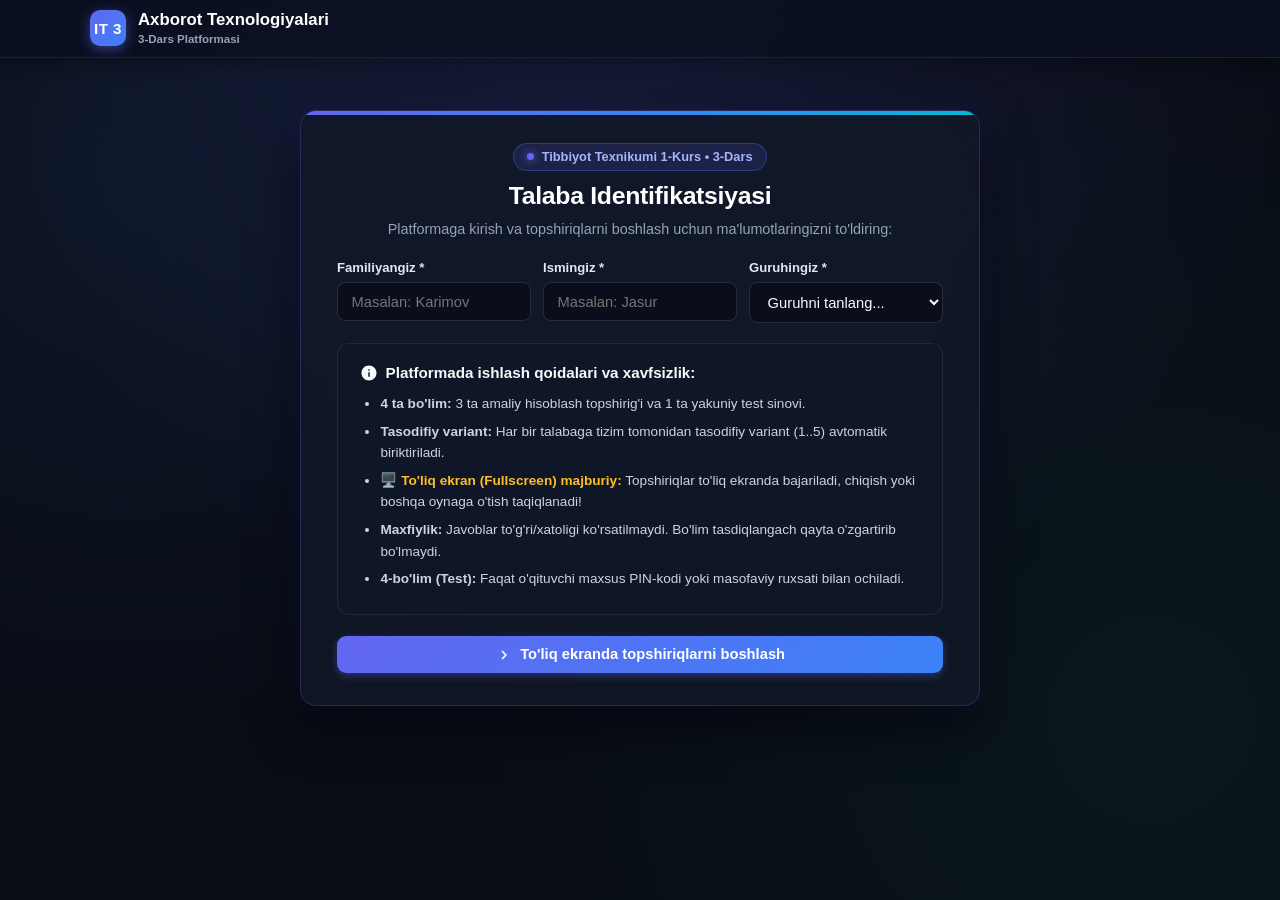
==== index.html @ ad195bf2 "feat: complete dark mode, random variant assignment, fullscreen enforcement and redesigned cyber UI" ====
<!DOCTYPE html>
<html lang="uz">
<head>
  <meta charset="UTF-8">
  <meta name="viewport" content="width=device-width, initial-scale=1.0">
  <title>3-Dars: Axborot Texnologiyalari — O'quv va Test Platformasi</title>
  <link rel="stylesheet" href="css/style.css?v=20260913_dark">
  <link rel="stylesheet" href="css/student.css?v=20260913_dark">
  <link rel="icon" type="image/svg+xml" href="data:image/svg+xml,<svg xmlns='http://www.w3.org/2000/svg' viewBox='0 0 24 24' fill='%234f46e5'><path d='M12 3L1 9l11 6 9-4.91V17h2V9L12 3zm0 12.55L4.47 11 12 6.89 19.53 11 12 15.55zM6 15.5v3.45c0 2.21 2.69 4 6 4s6-1.79 6-4v-3.45c-1.57 1.02-3.66 1.55-6 1.55s-4.43-.53-6-1.55z'/></svg>">
</head>
<body oncontextmenu="return false;" oncopy="return false;" oncut="return false;" onpaste="return false;">

  <!-- Yuqori Header -->
  <header class="app-header">
    <div class="header-container">
      <div class="logo-area">
        <div class="logo-icon">IT 3</div>
        <div class="logo-text">
          <h1>Axborot Texnologiyalari</h1>
          <p>3-Dars Platformasi</p>
        </div>
      </div>

      <!-- Sessiya faol bo'lganda ko'rinuvchi talaba ma'lumotlari -->
      <div id="headerMeta" class="header-meta" style="display: none;">
        <div class="user-badge user-badge-name" title="Talaba">
          <svg class="icon icon-sm" viewBox="0 0 24 24"><path d="M12 12c2.21 0 4-1.79 4-4s-1.79-4-4-4-4 1.79-4 4 1.79 4 4 4zm0 2c-2.67 0-8 1.34-8 4v2h16v-2c0-2.66-5.33-4-8-4z"/></svg>
          <span id="userNameDisplay">Talaba</span>
        </div>

        <div class="user-badge user-badge-group" title="Guruh">
          <span id="userGroupDisplay">26-01-guruh</span>
        </div>

        <div class="user-badge user-badge-variant" id="userVariantBadge" title="Variant">
          <span id="userVariantDisplay">1-variant</span>
        </div>

        <div id="currentSectionBadge" class="timer-badge">
          1-Bo'lim
        </div>
      </div>

      <div style="display: flex; align-items: center; gap: 0.5rem; margin-left: auto;">
        <button type="button" id="btnLogout" class="btn-logout" style="display: none;" title="Tizimdan chiqish — keyingi talaba kirishi uchun">
          <svg class="icon icon-sm" viewBox="0 0 24 24"><path d="M17 7l-1.41 1.41L18.17 11H8v2h10.17l-2.58 2.58L17 17l5-5zM4 5h8V3H4c-1.1 0-2 .9-2 2v14c0 1.1.9 2 2 2h8v-2H4V5z"/></svg>
          Chiqish
        </button>
      </div>
    </div>
  </header>

  <main class="main-wrapper" style="max-width: 1060px; margin: 1.25rem auto; padding: 0 1rem; width: 100%;">

    <!-- 1-KO'RINISh: TALABA MA'LUMOTLARINI KIRITISH (LOGIN) -->
    <div id="viewRegister" class="view-screen active">
      <div class="card index-card cyber-register-card">
        <div class="register-header">
          <div class="cyber-badge-wrap">
            <span class="cyber-badge"><span class="cyber-badge-dot"></span> Tibbiyot Texnikumi 1-Kurs &bull; 3-Dars</span>
          </div>
          <h2 class="register-title">Talaba Identifikatsiyasi</h2>
          <p class="register-desc">
            Platformaga kirish va topshiriqlarni boshlash uchun ma'lumotlaringizni to'ldiring:
          </p>
        </div>

        <form id="studentForm" novalidate>
          <div class="index-grid register-grid-3">
            <div class="form-group">
              <label class="form-label" for="lastName">Familiyangiz *</label>
              <input type="text" id="lastName" class="form-input" placeholder="Masalan: Karimov" autocomplete="off" required>
            </div>

            <div class="form-group">
              <label class="form-label" for="firstName">Ismingiz *</label>
              <input type="text" id="firstName" class="form-input" placeholder="Masalan: Jasur" autocomplete="off" required>
            </div>

            <div class="form-group">
              <label class="form-label" for="studentGroupSelect">Guruhingiz *</label>
              <select id="studentGroupSelect" class="form-input" required>
                <option value="">Guruhni tanlang...</option>
                <option value="26-01">26-01-guruh</option>
                <option value="26-02">26-02-guruh</option>
                <option value="26-03">26-03-guruh</option>
                <option value="26-04">26-04-guruh</option>
                <option value="26-05">26-05-guruh</option>
                <option value="26-06">26-06-guruh</option>
                <option value="26-07">26-07-guruh</option>
              </select>
            </div>
          </div>

          <div class="rules-box cyber-rules-box">
            <h4 class="rules-title">
              <svg class="icon" viewBox="0 0 24 24"><path d="M12 2C6.48 2 2 6.48 2 12s4.48 10 10 10 10-4.48 10-10S17.52 2 12 2zm1 15h-2v-6h2v6zm0-8h-2V7h2v2z"/></svg>
              Platformada ishlash qoidalari va xavfsizlik:
            </h4>
            <ul class="rules-list">
              <li><strong>4 ta bo'lim:</strong> 3 ta amaliy hisoblash topshirig'i va 1 ta yakuniy test sinovi.</li>
              <li><strong>Tasodifiy variant:</strong> Har bir talabaga tizim tomonidan tasodifiy variant (1..5) avtomatik biriktiriladi.</li>
              <li><strong class="highlight-warning">🖥️ To'liq ekran (Fullscreen) majburiy:</strong> Topshiriqlar to'liq ekranda bajariladi, chiqish yoki boshqa oynaga o'tish taqiqlanadi!</li>
              <li><strong>Maxfiylik:</strong> Javoblar to'g'ri/xatoligi ko'rsatilmaydi. Bo'lim tasdiqlangach qayta o'zgartirib bo'lmaydi.</li>
              <li><strong>4-bo'lim (Test):</strong> Faqat o'qituvchi maxsus PIN-kodi yoki masofaviy ruxsati bilan ochiladi.</li>
            </ul>
          </div>

          <button type="submit" class="btn btn-primary btn-start-platform">
            <svg class="icon" viewBox="0 0 24 24"><path d="M10 6L8.59 7.41 13.17 12l-4.58 4.59L10 18l6-6z"/></svg>
            To'liq ekranda topshiriqlarni boshlash
          </button>
        </form>
      </div>
    </div>

    <!-- 2-KO'RINISh: ASOSIY PLATFORMA (BO'LIMLAR) -->
    <div id="viewPlatform" style="display: none;">

      <!-- Bo'limlar navigatsiyasi (Zanjir) -->
      <nav class="steps-container">
        <div class="step-item active" data-step="1">
          <div class="step-num">1</div>
          <div class="step-info">
            <span class="step-title">O'lchov birliklari</span>
            <span class="step-sub" data-step-count="1">...</span>
          </div>
        </div>

        <div class="step-item locked" data-step="2">
          <div class="step-num">2</div>
          <div class="step-info">
            <span class="step-title">2-likdan 10-likka</span>
            <span class="step-sub" data-step-count="2">...</span>
          </div>
        </div>

        <div class="step-item locked" data-step="3">
          <div class="step-num">3</div>
          <div class="step-info">
            <span class="step-title">10-likdan 2-likka</span>
            <span class="step-sub" data-step-count="3">...</span>
          </div>
        </div>

        <div class="step-item locked" data-step="4">
          <div class="step-num">4</div>
          <div class="step-info">
            <span class="step-title">Yakuniy Test</span>
            <span class="step-sub" data-step-count="4">...</span>
          </div>
        </div>

        <div class="step-item locked" data-step="5">
          <div class="step-num">★</div>
          <div class="step-info">
            <span class="step-title">Umumiy Natija</span>
            <span class="step-sub">Baholash</span>
          </div>
        </div>
      </nav>

      <!-- AMALIY BO'LIMLAR KONTEYNERI (1, 2, 3) -->
      <div id="practicalSectionView">
        <div class="section-intro-card">
          <div class="section-head">
            <div class="section-title-wrap">
              <div id="practicalSecIcon" class="section-icon-box"></div>
              <div>
                <h3 id="practicalSecTitle" style="font-size: 1.2rem; font-weight: 850; color: var(--dark);">1-Bo'lim</h3>
                <p id="practicalSecSub" style="font-size: 0.85rem; color: var(--text-muted);"></p>
              </div>
            </div>
          </div>
          <div id="practicalSecRule" class="section-rule-box"></div>
        </div>

        <!-- 10 ta savol kartochkalari -->
        <div id="practicalQuestionsGrid" class="questions-grid">
          <!-- Savollar JS orqali joylanadi -->
        </div>

        <!-- Pastki tasdiqlash paneli -->
        <div class="submit-action-card">
          <div id="practicalStatusText" class="action-status-text">
            Javob berildi: <strong>0</strong> ta. Yozib bo'lgach "Tasdiqlash" tugmasini bosing.
          </div>
          <button type="button" id="btnSubmitPractical" class="btn btn-primary" style="padding: 0.75rem 1.6rem; font-size: 0.95rem;">
            <svg class="icon" viewBox="0 0 24 24"><path d="M14.4 6L14 4H5v17h2v-7h5.6l.4 2h7V6z"/></svg>
            Bo'limni tasdiqlash va yakunlash
          </button>
        </div>
      </div>

      <!-- 4-BO'LIM TEST KONTEYNERI -->
      <div id="testSectionView" style="display: none;">
        
        <!-- A) Test qulflangan holati -->
        <div id="testLockCard" class="locked-test-screen">
          <div class="lock-glow-orb">
            <div class="lock-big-icon">
              <svg viewBox="0 0 24 24"><path d="M18 8h-1V6c0-2.76-2.24-5-5-5S7 3.24 7 6v2H6c-1.1 0-2 .9-2 2v10c0 1.1.9 2 2 2h12c1.1 0 2-.9 2-2V10c0-1.1-.9-2-2-2zm-6 9c-1.1 0-2-.9-2-2s.9-2 2-2 2 .9 2 2-.9 2-2 2zm3.1-9H8.9V6c0-1.71 1.39-3.1 3.1-3.1 1.71 0 3.1 1.39 3.1 3.1v2z"/></svg>
            </div>
          </div>
          <div class="cyber-lock-badge">
            <span class="cyber-badge-dot"></span> 4-BO'LIM &bull; YAKUNIY TEST SINOVI
          </div>
          <h3 class="lock-title">Test Sinovi Qulflangan</h3>
          <p class="lock-desc">
            Ushbu bo'lim faqat o'qituvchi maxsus ruxsati bilan ochiladi. O'qituvchi bergan 4 xonali PIN-kodni kiriting yoki o'qituvchining masofadan ruxsat berishini kuting:
          </p>

          <div class="pin-input-group">
            <input type="password" id="testPinInput" class="pin-input-box" maxlength="6" placeholder="••••" autocomplete="off">
            <button type="button" id="btnVerifyPin" class="btn btn-primary btn-verify-pin">
              Ruxsat olish &rarr;
            </button>
          </div>
          <div id="pinErrorMessage" class="pin-error-msg"></div>

          <div class="lock-remote-status">
            <span class="remote-pulse-dot"></span>
            <span>O'qituvchi ruxsati kutilmoqda (avtomatik yangilanadi)...</span>
          </div>
        </div>

        <!-- B) Test faol holati -->
        <div id="testActiveCard" style="display: none;">
          <div class="card test-session-card">
            <div class="test-top-bar">
              <div class="test-counter-label">
                Savol: <span id="testQuestionCounter">1 / 20</span>
              </div>
              <div class="timer-badge test-timer-box">
                <svg class="icon" viewBox="0 0 24 24"><path d="M12 2C6.5 2 2 6.5 2 12s4.5 10 10 10 10-4.5 10-10S17.5 2 12 2zm0 18c-4.41 0-8-3.59-8-8s3.59-8 8-8 8 3.59 8 8-3.59 8-8 8zm.5-13H11v6l5.2 3.1.8-1.3-4.5-2.7V7z"/></svg>
                <span id="testTimerDisplay">25:00</span>
              </div>
            </div>

            <!-- Progress bar -->
            <div class="test-progress-bar">
              <div id="testProgressFill" class="test-progress-fill"></div>
            </div>

            <!-- Savollar palitrasi (1..20) -->
            <div id="testPalette" class="palette-container"></div>

            <!-- Savol matni -->
            <div id="testQuestionText" class="question-text">
              Savol yuklanmoqda...
            </div>

            <!-- 4 ta variant (A, B, C, D) -->
            <div id="testOptionsContainer" class="options-grid test-options-wrap"></div>

            <!-- Navigatsiya tugmalari -->
            <div class="test-nav-bar">
              <button type="button" id="btnTestPrev" class="btn btn-secondary">
                &larr; Oldingi
              </button>
              <button type="button" id="btnFinishTest" class="btn btn-danger">
                Testni yakunlash
              </button>
              <button type="button" id="btnTestNext" class="btn btn-primary">
                Keyingi &rarr;
              </button>
            </div>
          </div>
        </div>

      </div>

      <!-- 5-KO'RINISh: YAKUNIY UMUMIY NATIJA -->
      <div id="finalSummaryView" style="display: none;">
        <div class="card final-summary-card">
          <div class="summary-check-circle">
            <svg viewBox="0 0 24 24"><path d="M12 2C6.48 2 2 6.48 2 12s4.48 10 10 10 10-4.48 10-10S17.52 2 12 2zm-2 15l-5-5 1.41-1.41L10 14.17l7.59-7.59L19 8l-9 9z"/></svg>
          </div>

          <h2 class="summary-heading">
            Barcha Topshiriqlar Yakunlandi!
          </h2>
          <p class="summary-student-line">
            <span id="resStudentName">-</span> &bull; 
            <span id="resStudentGroup">-</span> &bull; 
            <span id="resStudentVariant">1-variant</span>
          </p>

          <!-- 4 ta bo'lim bo'yicha hisobot gridi -->
          <div class="summary-results-grid">
            <div class="summary-score-box">
              <h5>1-Bo'lim (O'lchov)</h5>
              <div id="scoreSec1" class="score-val">-</div>
            </div>
            <div class="summary-score-box">
              <h5>2-Bo'lim (2→10)</h5>
              <div id="scoreSec2" class="score-val">-</div>
            </div>
            <div class="summary-score-box">
              <h5>3-Bo'lim (10→2)</h5>
              <div id="scoreSec3" class="score-val">-</div>
            </div>
            <div class="summary-score-box">
              <h5>4-Bo'lim (Test)</h5>
              <div id="scoreSec4" class="score-val">-</div>
            </div>
          </div>

          <!-- Umumiy to'plangan ball va Baho -->
          <div class="summary-score-banner">
            <div class="summary-banner-label">Umumiy natija:</div>
            <div class="summary-banner-score">
              <span id="resTotalCorrect">-</span> 
              <span class="summary-banner-pct">(<span id="resPercent">0%</span>)</span>
            </div>
            <div>
              <span id="resGradeBadge" class="badge badge-success grade-badge-large">
                5 — A'lo
              </span>
            </div>
          </div>

          <p class="summary-footnote">
            * Natijalaringiz o'qituvchi admin paneliga va Google Sheets jadvaliga avtomatik ravishda saqlandi.
          </p>
        </div>
      </div>

    </div>
  </main>

  <!-- Bo'lim Yakunlanganida Chiquvchi Modal -->
  <div id="sectionCompleteModal" class="modal-overlay">
    <div class="modal-box section-modal-box">
      <div class="modal-complete-icon">
        <svg viewBox="0 0 24 24"><path d="M12 2C6.48 2 2 6.48 2 12s4.48 10 10 10 10-4.48 10-10S17.52 2 12 2zm-2 15l-5-5 1.41-1.41L10 14.17l7.59-7.59L19 8l-9 9z"/></svg>
      </div>
      <h3 id="modalSecTitle" class="modal-sec-title">Bo'lim yakunlandi!</h3>
      <div id="modalSecScore" class="modal-sec-score">-</div>
      <p class="modal-sec-desc">
        Ushbu bo'lim muvaffaqiyatli saqlandi va qulflanadi. Yonizdagi talabalarga ko'rinmasligi uchun to'g'ri javoblar ko'rsatilmaydi.
      </p>
      <button type="button" id="btnModalNextSec" class="btn btn-primary modal-next-btn">
        Keyingi bo'limga o'tish &rarr;
      </button>
    </div>
  </div>

  <!-- To'liq ekrandan chiqqanda to'suvchi Xavfsizlik Modali (Anti-Cheat Fullscreen Enforcer) -->
  <div id="fullscreenWarningModal" class="fullscreen-blocker-overlay" style="display: none;">
    <div class="fullscreen-blocker-box">
      <div class="blocker-icon-wrap">
        <svg viewBox="0 0 24 24"><path d="M12 2C6.48 2 2 6.48 2 12s4.48 10 10 10 10-4.48 10-10S17.52 2 12 2zm1 15h-2v-2h2v2zm0-4h-2V7h2v6z"/></svg>
      </div>
      <div class="blocker-badge">XAVFSIZLIK TALABI</div>
      <h2 class="blocker-title">To'liq Ekran Rejimi Majburiy!</h2>
      <p class="blocker-desc">
        Siz to'liq ekran rejimidan chiqdingiz yoki boshqa oynaga o'tdingiz.<br>
        Platforma qoidalariga ko'ra, topshiriqlar faqat <strong>To'liq ekran (Fullscreen)</strong> rejimida bajarilishi shart.
      </p>
      <p class="blocker-sub">
        Davom etish uchun quyidagi tugmani bosing va ekranni to'liq rejimga qaytaring:
      </p>
      <button type="button" id="btnResumeFullscreen" class="btn btn-primary btn-resume-fs">
        <svg class="icon" viewBox="0 0 24 24"><path d="M7 14H5v5h5v-2H7v-3zm-2-4h2V7h3V5H5v5zm12 7h-3v2h5v-5h-2v3zM14 5v2h3v3h2V5h-5z"/></svg>
        To'liq ekranga qaytish
      </button>
    </div>
  </div>

  <!-- Skriptlar -->
  <script src="js/config.js?v=20260913_dark"></script>
  <script src="js/exercises.js?v=20260913_dark"></script>
  <script src="js/questions.js?v=20260913_dark"></script>
  <script src="js/student.js?v=20260913_dark"></script>
</body>
</html>
---- css/style.css ----
/* ==========================================================================
   Axborot Texnologiyalari — 3-Dars Test Tizimi (Premium UI/UX)
   ========================================================================== */

:root {
  --primary: #6366f1;
  --primary-hover: #4f46e5;
  --primary-gradient: linear-gradient(135deg, #6366f1 0%, #3b82f6 100%);
  --primary-light: rgba(99, 102, 241, 0.15);
  --primary-border: rgba(99, 102, 241, 0.35);
  --success: #10b981;
  --success-gradient: linear-gradient(135deg, #10b981 0%, #059669 100%);
  --success-light: rgba(16, 185, 129, 0.15);
  --warning: #f59e0b;
  --warning-gradient: linear-gradient(135deg, #f59e0b 0%, #d97706 100%);
  --warning-light: rgba(245, 158, 11, 0.15);
  --danger: #ef4444;
  --danger-gradient: linear-gradient(135deg, #ef4444 0%, #dc2626 100%);
  --danger-light: rgba(239, 68, 68, 0.15);
  --dark: #f8fafc;
  --text-main: #e2e8f0;
  --text-muted: #94a3b8;
  --bg-main: #090d16;
  --card-bg: #111827;
  --border: rgba(255, 255, 255, 0.08);
  --border-hover: rgba(255, 255, 255, 0.18);
  --border-focus: #6366f1;
  --radius: 12px;
  --radius-lg: 16px;
  --shadow-sm: 0 2px 6px rgba(0, 0, 0, 0.35);
  --shadow: 0 6px 20px rgba(0, 0, 0, 0.45);
  --shadow-lg: 0 16px 40px rgba(0, 0, 0, 0.6);
}

* {
  box-sizing: border-box;
  margin: 0;
  padding: 0;
  font-family: -apple-system, BlinkMacSystemFont, "Segoe UI", Roboto, "Helvetica Neue", Arial, sans-serif;
  /* Anti-cheat: matn belgilashni butunlay o'chirish */
  -webkit-user-select: none !important;
  -moz-user-select: none !important;
  -ms-user-select: none !important;
  user-select: none !important;
  -webkit-touch-callout: none !important;
}

input, textarea {
  -webkit-user-select: auto !important;
  -moz-user-select: auto !important;
  -ms-user-select: auto !important;
  user-select: auto !important;
}

html, body {
  min-height: 100%;
  width: 100%;
  background-color: var(--bg-main);
  background-image: 
    radial-gradient(circle at 50% 0%, rgba(99, 102, 241, 0.15) 0%, transparent 60%),
    radial-gradient(circle at 10% 20%, rgba(59, 130, 246, 0.08) 0%, transparent 40%),
    radial-gradient(circle at 90% 80%, rgba(16, 185, 129, 0.06) 0%, transparent 50%);
  color: var(--text-main);
  line-height: 1.4;
}

body {
  display: flex;
  flex-direction: column;
  min-height: 100vh;
  overflow-x: hidden;
  overflow-y: auto;
}

/* SVG Icon Helper */
.icon {
  display: inline-block;
  width: 18px;
  height: 18px;
  fill: currentColor;
  vertical-align: middle;
  flex-shrink: 0;
}
.icon-sm { width: 15px; height: 15px; }
.icon-md { width: 22px; height: 22px; }
.icon-lg { width: 32px; height: 32px; }

/* Header: Sleek Dark Frosted Glass Navbar */
.app-header {
  background: rgba(11, 17, 32, 0.88);
  backdrop-filter: blur(14px);
  -webkit-backdrop-filter: blur(14px);
  border-bottom: 1px solid var(--border);
  padding: 0.5rem 1.25rem;
  height: 58px;
  flex-shrink: 0;
  display: flex;
  align-items: center;
  box-shadow: 0 4px 20px rgba(0, 0, 0, 0.4);
  z-index: 20;
}

.header-container {
  width: 100%;
  max-width: 1100px;
  margin: 0 auto;
  display: flex;
  align-items: center;
  justify-content: space-between;
  gap: 0.75rem;
}

.logo-area {
  display: flex;
  align-items: center;
  gap: 0.75rem;
}

.logo-icon {
  width: 36px;
  height: 36px;
  border-radius: 10px;
  background: var(--primary-gradient);
  color: #ffffff;
  display: flex;
  align-items: center;
  justify-content: center;
  font-weight: 900;
  font-size: 0.95rem;
  box-shadow: 0 3px 12px rgba(99, 102, 241, 0.5);
  letter-spacing: 0.5px;
}

.logo-text h1 {
  font-size: 1.05rem;
  font-weight: 800;
  color: #ffffff;
  line-height: 1.2;
}

.logo-text p {
  font-size: 0.72rem;
  color: var(--text-muted);
  font-weight: 600;
}

.header-meta {
  display: flex;
  align-items: center;
  gap: 0.75rem;
}

.user-badge {
  display: inline-flex;
  align-items: center;
  gap: 0.4rem;
  background: rgba(255, 255, 255, 0.05);
  border: 1px solid var(--border);
  border-radius: 20px;
  padding: 0.35rem 0.85rem;
  font-size: 0.82rem;
  font-weight: 700;
  color: #f1f5f9;
  box-shadow: 0 1px 2px rgba(0,0,0,0.2);
}

.user-badge-name {
  color: #f8fafc;
}

.user-badge-group {
  background: rgba(99, 102, 241, 0.15) !important;
  color: #a5b4fc !important;
  border-color: rgba(99, 102, 241, 0.35) !important;
}

.user-badge-variant {
  background: rgba(245, 158, 11, 0.15) !important;
  color: #fcd34d !important;
  border-color: rgba(245, 158, 11, 0.35) !important;
}

.timer-badge {
  display: inline-flex;
  align-items: center;
  gap: 0.5rem;
  background: rgba(15, 23, 42, 0.9);
  border: 1.5px solid rgba(255, 255, 255, 0.12);
  border-radius: 20px;
  padding: 0.35rem 0.85rem;
  font-family: ui-monospace, SFMono-Regular, Menlo, Monaco, Consolas, monospace;
  font-size: 0.95rem;
  font-weight: 800;
  color: #f8fafc;
  box-shadow: 0 2px 8px rgba(0, 0, 0, 0.4);
  position: relative;
}

.timer-badge::before {
  content: '';
  display: inline-block;
  width: 8px;
  height: 8px;
  border-radius: 50%;
  background: var(--success);
  box-shadow: 0 0 8px var(--success);
  animation: pulseDot 1.8s infinite;
}

@keyframes pulseDot {
  0%, 100% { opacity: 1; transform: scale(1); }
  50% { opacity: 0.35; transform: scale(0.85); }
}

.timer-badge.danger {
  border-color: var(--danger);
  color: var(--danger);
  animation: pulseDanger 1s infinite alternate;
}

.timer-badge.danger::before {
  background: var(--danger);
  box-shadow: 0 0 8px var(--danger);
}

@keyframes pulseDanger {
  from { background-color: #111827; }
  to { background-color: rgba(239, 68, 68, 0.2); }
}

/* Asosiy Wrapper */
.main-wrapper {
  flex: 1;
  display: flex;
  flex-direction: column;
  align-items: center;
  padding: 0.5rem 1rem;
  max-width: 1100px;
  width: 100%;
  margin: 0 auto;
  min-height: 0;
}

/* 3 ta holat (Screen views) */
.view-screen {
  display: none;
  width: 100%;
  flex: 1;
  animation: fadeIn 0.25s cubic-bezier(0.4, 0, 0.2, 1);
}

.view-screen.active {
  display: flex;
  flex-direction: column;
  align-items: center;
  width: 100%;
  margin: auto 0;
}

@keyframes fadeIn {
  from { opacity: 0; transform: translateY(6px); }
  to { opacity: 1; transform: translateY(0); }
}

/* View 1: Ro'yxatdan o'tish */
.card {
  background: var(--card-bg);
  border-radius: var(--radius-lg);
  border: 1px solid var(--border);
  box-shadow: var(--shadow-lg);
  padding: 1.1rem 1.4rem;
  width: 100%;
  position: relative;
  overflow: hidden;
}

.card::before {
  content: '';
  position: absolute;
  top: 0;
  left: 0;
  right: 0;
  height: 4px;
  background: linear-gradient(90deg, #6366f1, #3b82f6, #06b6d4);
}

.index-card {
  max-width: 620px;
  margin: auto;
  padding: 1rem 1.4rem;
}

.cyber-register-card {
  max-width: 680px;
  margin: 2rem auto;
  padding: 2rem 2.25rem;
  background: rgba(17, 24, 39, 0.85);
  backdrop-filter: blur(16px);
  -webkit-backdrop-filter: blur(16px);
  border: 1px solid rgba(99, 102, 241, 0.25);
  box-shadow: 0 20px 50px rgba(0,0,0,0.6), 0 0 30px rgba(79, 70, 229, 0.15);
  border-radius: 16px;
}

.register-header {
  text-align: center;
  margin-bottom: 1.25rem;
}

.cyber-badge-wrap {
  margin-bottom: 0.5rem;
}

.cyber-badge {
  display: inline-flex;
  align-items: center;
  gap: 0.45rem;
  background: rgba(99, 102, 241, 0.15);
  color: #a5b4fc;
  border: 1px solid rgba(99, 102, 241, 0.35);
  padding: 0.25rem 0.85rem;
  border-radius: 20px;
  font-size: 0.8rem;
  font-weight: 800;
}

.cyber-badge-dot {
  width: 7px;
  height: 7px;
  border-radius: 50%;
  background: #6366f1;
  box-shadow: 0 0 8px #6366f1;
  animation: pulseDot 1.4s infinite;
}

.register-title {
  font-size: 1.55rem;
  color: #ffffff;
  font-weight: 850;
  margin-bottom: 0.35rem;
  letter-spacing: -0.3px;
}

.register-desc {
  font-size: 0.9rem;
  color: var(--text-muted);
}

.index-grid {
  display: grid;
  grid-template-columns: repeat(3, 1fr);
  gap: 0.65rem;
  margin-bottom: 0.65rem;
}

.register-grid-3 {
  display: grid;
  grid-template-columns: repeat(auto-fit, minmax(170px, 1fr));
  gap: 0.75rem;
  margin-bottom: 1.25rem;
}

.form-group {
  display: flex;
  flex-direction: column;
  gap: 0.28rem;
  text-align: left;
}

.form-label {
  font-size: 0.82rem;
  font-weight: 800;
  color: #e2e8f0;
}

.form-input {
  width: 100%;
  padding: 0.65rem 0.85rem;
  border-radius: 8px;
  border: 1.5px solid rgba(255, 255, 255, 0.12);
  font-size: 0.92rem;
  background: #090e1a;
  color: #f8fafc;
  transition: all 0.2s ease;
}

.form-input:focus {
  outline: none;
  background: #0c1322;
  border-color: var(--primary);
  box-shadow: 0 0 0 3px rgba(99, 102, 241, 0.35);
}

.rules-box {
  background: rgba(15, 23, 42, 0.7);
  border: 1px solid var(--border);
  border-radius: 10px;
  padding: 0.65rem 0.95rem;
  margin-bottom: 0.7rem;
  font-size: 0.8rem;
  text-align: left;
}

.cyber-rules-box {
  background: rgba(15, 23, 42, 0.7);
  border: 1.5px solid rgba(255, 255, 255, 0.08);
  border-radius: 12px;
  padding: 1.15rem 1.35rem;
  margin-bottom: 1.35rem;
}

.rules-title {
  font-size: 0.95rem;
  font-weight: 850;
  color: #f8fafc;
  display: flex;
  align-items: center;
  gap: 0.5rem;
  margin-bottom: 0.6rem;
}

.rules-list {
  padding-left: 1.3rem;
  font-size: 0.85rem;
  color: #cbd5e1;
  line-height: 1.6;
}

.rules-list li {
  margin-bottom: 0.35rem;
}

.highlight-warning {
  color: #fbbf24;
  font-weight: 850;
}

.btn-start-platform {
  width: 100%;
  justify-content: center;
  padding: 0.85rem 1.5rem;
  font-size: 1rem;
  border-radius: 10px;
  box-shadow: 0 4px 20px rgba(99, 102, 241, 0.4);
}

/* Grade table */
.grade-table {
  width: 100%;
  border-collapse: collapse;
  font-size: 0.78rem;
  margin-top: 0.35rem;
  border-radius: 8px;
  overflow: hidden;
  border: 1px solid #cbd5e1;
}

.grade-table th, .grade-table td {
  padding: 0.24rem 0.55rem;
  text-align: left;
  border: 1px solid #cbd5e1;
}

.grade-table th {
  background: #f1f5f9;
  color: var(--dark);
  font-weight: 750;
  border-bottom: 2px solid #94a3b8;
}

.badge {
  display: inline-block;
  padding: 0.12rem 0.48rem;
  font-size: 0.72rem;
  font-weight: 800;
  border-radius: 6px;
  letter-spacing: 0.2px;
}

.badge-success { background: var(--success-gradient); color: #ffffff; box-shadow: 0 2px 4px rgba(16, 185, 129, 0.25); }
.badge-primary { background: var(--primary-gradient); color: #ffffff; box-shadow: 0 2px 4px rgba(79, 70, 229, 0.25); }
.badge-warning { background: var(--warning-gradient); color: #ffffff; box-shadow: 0 2px 4px rgba(245, 158, 11, 0.25); }
.badge-danger { background: var(--danger-gradient); color: #ffffff; box-shadow: 0 2px 4px rgba(239, 68, 68, 0.25); }

/* View 2: Test Jarayoni (Bir ekranga sig'ish) */
.quiz-screen {
  width: 100%;
  height: 100%;
  display: flex;
  flex-direction: column;
  justify-content: space-between;
  gap: 0.65rem;
}

/* Palette Card (Savollar xaritasi) */
.palette-card {
  background: #111827;
  border-radius: var(--radius);
  border: 1px solid var(--border);
  padding: 0.55rem 0.85rem;
  box-shadow: var(--shadow-sm);
  margin-bottom: 0.5rem;
}

.palette-meta {
  display: flex;
  justify-content: space-between;
  align-items: center;
  font-size: 0.8rem;
  font-weight: 750;
  color: var(--dark);
  margin-bottom: 0.4rem;
}

.palette-container {
  display: flex;
  flex-wrap: wrap;
  gap: 0.35rem;
  justify-content: center;
}

.palette-btn {
  width: 33px;
  height: 29px;
  border-radius: 7px;
  border: 1.5px solid rgba(255, 255, 255, 0.1);
  background: #0d1527;
  color: #cbd5e1;
  font-weight: 750;
  font-size: 0.82rem;
  cursor: pointer;
  display: flex;
  align-items: center;
  justify-content: center;
  transition: all 0.18s cubic-bezier(0.4, 0, 0.2, 1);
}

.palette-btn:hover {
  background: #1e293b;
  border-color: rgba(255, 255, 255, 0.25);
  color: #ffffff;
  transform: translateY(-1px);
}

.palette-btn.current {
  border-color: var(--primary);
  box-shadow: 0 0 0 3px rgba(99, 102, 241, 0.35);
  color: #a5b4fc;
  background: rgba(99, 102, 241, 0.15);
  font-weight: 850;
}

.palette-btn.answered {
  background: var(--success-gradient);
  color: #ffffff;
  border-color: transparent;
  box-shadow: 0 2px 6px rgba(16, 185, 129, 0.3);
}

/* Dinamik Chetki Rangli Ramka */
.dynamic-frame-wrapper {
  position: relative;
  flex: 1;
  display: flex;
  flex-direction: column;
  padding: 3px;
  border-radius: 18px;
  background: conic-gradient(
    from 0deg at 50% 50%,
    #0a0f1d 0deg,
    #1e3a8a calc(var(--answered-angle, 0deg) * 0.35),
    #2563eb calc(var(--answered-angle, 0deg) * 0.7),
    #38bdf8 calc(var(--answered-angle, 0deg) * 0.92),
    #ffffff var(--answered-angle, 0deg),
    #334155 var(--answered-angle, 0deg),
    #0f172a 360deg
  );
  box-shadow: 0 8px 30px rgba(0, 0, 0, 0.5),
              0 0 calc(var(--answered-ratio, 0) * 16px) rgba(99, 102, 241, calc(var(--answered-ratio, 0) * 0.4));
  transition: background 0.35s ease, box-shadow 0.35s ease;
  min-height: 0;
}

.dynamic-frame-wrapper .question-card {
  width: 100%;
  height: 100%;
  border-radius: 15px;
  border: none;
  background: #111827;
  box-shadow: none;
  display: flex;
  flex-direction: column;
  justify-content: space-between;
  padding: 1.25rem 1.75rem;
  overflow-y: auto;
}

.question-header-area {
  margin-bottom: 0.5rem;
}

.question-top {
  display: flex;
  justify-content: space-between;
  align-items: center;
  gap: 0.75rem;
  margin-bottom: 0.5rem;
}

.question-counter {
  font-size: 0.82rem;
  font-weight: 800;
  color: #a5b4fc;
  background: var(--primary-light);
  border: 1px solid var(--primary-border);
  padding: 0.22rem 0.75rem;
  border-radius: 20px;
  letter-spacing: 0.4px;
}

.frame-progress-indicator {
  display: inline-flex;
  align-items: center;
  gap: 0.45rem;
  background: rgba(15, 23, 42, 0.8);
  border: 1.5px solid rgba(255, 255, 255, 0.1);
  padding: 0.22rem 0.75rem;
  border-radius: 20px;
  font-size: 0.8rem;
  font-weight: 800;
  color: #e2e8f0;
}

.pulse-indicator-dot {
  width: 8px;
  height: 8px;
  border-radius: 50%;
  background: #6366f1;
  box-shadow: 0 0 8px #6366f1;
  animation: pulseDot 1.4s infinite;
}

.question-text {
  font-size: 1.25rem;
  font-weight: 800;
  color: #f8fafc;
  line-height: 1.45;
  margin-top: 0.4rem;
  margin-bottom: 1rem;
  letter-spacing: -0.2px;
}

/* Variantlar (Options) */
.options-list {
  display: flex;
  flex-direction: column;
  gap: 0.65rem;
  flex: 1;
  justify-content: center;
}

.option-item {
  display: flex;
  align-items: center;
  gap: 0.95rem;
  padding: 0.85rem 1.25rem;
  border-radius: 12px;
  border: 1.5px solid rgba(255, 255, 255, 0.1);
  background: #0c1322;
  cursor: pointer;
  transition: all 0.2s cubic-bezier(0.4, 0, 0.2, 1);
  position: relative;
  color: #f1f5f9;
}

.option-item:hover {
  border-color: rgba(99, 102, 241, 0.5);
  background-color: #141f36;
  transform: translateX(4px);
  box-shadow: 0 4px 14px rgba(0, 0, 0, 0.4);
}

.option-item.selected {
  border-color: var(--primary);
  background: linear-gradient(135deg, rgba(99, 102, 241, 0.25) 0%, rgba(37, 99, 235, 0.2) 100%);
  box-shadow: 0 4px 16px rgba(99, 102, 241, 0.25);
  transform: translateX(4px);
}

.option-letter {
  width: 34px;
  height: 34px;
  border-radius: 10px;
  background: #17233d;
  color: #cbd5e1;
  display: flex;
  align-items: center;
  justify-content: center;
  font-weight: 850;
  font-size: 0.9rem;
  flex-shrink: 0;
  transition: all 0.2s ease;
  border: 1.5px solid rgba(255, 255, 255, 0.1);
}

.option-item.selected .option-letter {
  background: var(--primary-gradient);
  color: #ffffff;
  border-color: transparent;
  box-shadow: 0 2px 8px rgba(99, 102, 241, 0.4);
}

.option-text {
  font-size: 1.02rem;
  color: #e2e8f0;
  font-weight: 600;
}

.option-item.selected .option-text {
  color: #ffffff;
  font-weight: 750;
}

.option-check {
  margin-left: auto;
  width: 26px;
  height: 26px;
  border-radius: 50%;
  border: 1.5px solid rgba(255, 255, 255, 0.15);
  display: flex;
  align-items: center;
  justify-content: center;
  color: transparent;
  transition: all 0.2s cubic-bezier(0.4, 0, 0.2, 1);
  flex-shrink: 0;
}

.option-item.selected .option-check {
  background: var(--primary-gradient);
  border-color: transparent;
  color: #ffffff;
  box-shadow: 0 2px 6px rgba(99, 102, 241, 0.4);
}

.quiz-footer {
  display: flex;
  justify-content: space-between;
  align-items: center;
  padding: 0.5rem 0.25rem 0.1rem;
  flex-shrink: 0;
  gap: 1rem;
}

.quiz-progress-bar {
  width: 100%;
  height: 6px;
  background: #1e293b;
  border-radius: 10px;
  overflow: hidden;
  margin-bottom: 0.4rem;
}

.quiz-progress-fill {
  height: 100%;
  background: linear-gradient(90deg, #6366f1, #06b6d4);
  box-shadow: 0 0 8px rgba(99, 102, 241, 0.5);
  width: 0%;
  transition: width 0.3s cubic-bezier(0.4, 0, 0.2, 1);
}

/* Buttons */
.btn {
  display: inline-flex;
  align-items: center;
  justify-content: center;
  gap: 0.45rem;
  padding: 0.6rem 1.35rem;
  font-size: 0.92rem;
  font-weight: 750;
  border-radius: 9px;
  border: none;
  cursor: pointer;
  transition: all 0.2s cubic-bezier(0.4, 0, 0.2, 1);
  text-decoration: none;
  line-height: 1;
}

.btn-primary {
  background: var(--primary-gradient);
  color: #ffffff;
  box-shadow: 0 3px 8px rgba(99, 102, 241, 0.35);
}
.btn-primary:hover {
  transform: translateY(-1px);
  box-shadow: 0 5px 16px rgba(99, 102, 241, 0.5);
}

.btn-secondary {
  background-color: #1e293b;
  color: #e2e8f0;
  border: 1.5px solid rgba(255, 255, 255, 0.12);
}
.btn-secondary:hover {
  background-color: #334155;
  border-color: rgba(255, 255, 255, 0.25);
  transform: translateY(-1px);
}

.btn-outline {
  background: transparent;
  color: #e2e8f0;
  border: 1.5px solid rgba(255, 255, 255, 0.16);
}
.btn-outline:hover {
  background: rgba(255, 255, 255, 0.08);
  border-color: rgba(255, 255, 255, 0.3);
  transform: translateY(-1px);
}

.btn-danger {
  background: var(--danger-gradient);
  color: #ffffff;
  box-shadow: 0 3px 8px rgba(239, 68, 68, 0.35);
}
.btn-danger:hover {
  transform: translateY(-1px);
  box-shadow: 0 5px 14px rgba(239, 68, 68, 0.5);
}

.btn:disabled {
  opacity: 0.4;
  cursor: not-allowed;
  transform: none !important;
  box-shadow: none !important;
}

/* View 3: Results Screen */
.results-card {
  background: #ffffff;
  border-radius: var(--radius-lg);
  border: 1px solid var(--border);
  box-shadow: var(--shadow-lg);
  padding: 1.25rem 1.75rem;
  height: 100%;
  display: flex;
  flex-direction: column;
  overflow-y: auto;
  text-align: center;
  position: relative;
}

.results-card::before {
  content: '';
  position: absolute;
  top: 0;
  left: 0;
  right: 0;
  height: 4px;
  background: linear-gradient(90deg, #10b981, #3b82f6, #4f46e5);
}

.score-circle {
  width: 120px;
  height: 120px;
  border-radius: 50%;
  margin: 0.75rem auto 0.6rem;
  display: flex;
  flex-direction: column;
  align-items: center;
  justify-content: center;
  border: 6px solid var(--primary);
  background: #ffffff;
  box-shadow: 0 6px 20px rgba(79, 70, 229, 0.18);
}

.score-percent {
  font-size: 2rem;
  font-weight: 850;
  color: var(--dark);
  line-height: 1;
}

.score-label {
  font-size: 0.72rem;
  color: var(--text-muted);
  font-weight: 750;
  letter-spacing: 0.5px;
  margin-top: 0.2rem;
}

.grade-display {
  display: inline-block;
  padding: 0.45rem 1.4rem;
  font-size: 1.15rem;
  font-weight: 850;
  border-radius: 30px;
  margin-bottom: 0.75rem;
  box-shadow: 0 4px 12px rgba(0,0,0,0.1);
}

.result-details-grid {
  display: grid;
  grid-template-columns: repeat(4, 1fr);
  gap: 0.6rem;
  margin: 0.65rem 0;
}

.detail-item {
  background: #f8fafc;
  padding: 0.65rem 0.85rem;
  border-radius: 8px;
  border: 1px solid var(--border);
  text-align: left;
}

.detail-label {
  font-size: 0.7rem;
  color: var(--text-muted);
  font-weight: 750;
  text-transform: uppercase;
  letter-spacing: 0.4px;
}

.detail-value {
  font-size: 1rem;
  font-weight: 800;
  color: var(--dark);
  margin-top: 0.15rem;
}

.sheet-status {
  padding: 0.6rem 1rem;
  border-radius: 8px;
  font-size: 0.85rem;
  margin: 0.5rem 0;
  display: flex;
  align-items: center;
  justify-content: center;
  gap: 0.5rem;
  font-weight: 650;
}

.review-item {
  background: #f8fafc;
  border: 1px solid var(--border);
  border-radius: 8px;
  padding: 0.75rem 1rem;
  margin-bottom: 0.5rem;
  text-align: left;
  font-size: 0.88rem;
}

.review-item.is-correct {
  border-left: 4px solid var(--success);
  background: #f0fdf4;
}

.review-item.is-incorrect {
  border-left: 4px solid var(--danger);
  background: #fef2f2;
}

.review-q {
  font-weight: 750;
  margin-bottom: 0.3rem;
  color: var(--dark);
}

.review-ans {
  color: var(--text-muted);
  font-size: 0.84rem;
}

.review-ans strong {
  color: var(--dark);
}

/* Modals */
.modal-overlay {
  position: fixed;
  top: 0;
  left: 0;
  right: 0;
  bottom: 0;
  background: rgba(4, 7, 14, 0.88);
  backdrop-filter: blur(8px);
  -webkit-backdrop-filter: blur(8px);
  display: none;
  align-items: center;
  justify-content: center;
  z-index: 1000;
  padding: 1rem;
}

.modal-overlay.active {
  display: flex !important;
  animation: fadeIn 0.2s ease;
}

.modal-box {
  background: #111827;
  border-radius: 16px;
  max-width: 440px;
  width: 100%;
  padding: 1.75rem;
  box-shadow: 0 25px 50px -12px rgba(0, 0, 0, 0.8);
  text-align: center;
  border: 1px solid rgba(255, 255, 255, 0.12);
  color: #f8fafc;
}

.modal-icon-wrapper {
  width: 52px;
  height: 52px;
  border-radius: 50%;
  margin: 0 auto 0.85rem;
  display: flex;
  align-items: center;
  justify-content: center;
}

.modal-icon-wrapper.warning { background: var(--warning-light); color: var(--warning); }
.modal-icon-wrapper.danger { background: var(--danger-light); color: var(--danger); }
.modal-icon-wrapper.primary { background: var(--primary-light); color: var(--primary); }

.modal-title {
  font-size: 1.25rem;
  font-weight: 850;
  color: #ffffff;
  margin-bottom: 0.5rem;
}

.modal-body {
  color: var(--text-muted);
  font-size: 0.9rem;
  margin-bottom: 1.35rem;
  line-height: 1.5;
}

.modal-actions {
  display: flex;
  gap: 0.75rem;
}

.modal-actions .btn {
  flex: 1;
}

/* Tarix (Natijalar tarixi) Modali */
.history-modal-box {
  max-width: 860px;
  width: 96%;
  max-height: 88vh;
  display: flex;
  flex-direction: column;
  padding: 1.25rem 1.5rem;
  text-align: left;
  overflow: hidden;
}

.history-modal-header {
  display: flex;
  justify-content: space-between;
  align-items: center;
  margin-bottom: 0.85rem;
  padding-bottom: 0.65rem;
  border-bottom: 1.5px solid var(--border);
}

.modal-close-btn {
  background: #f1f5f9;
  border: 1px solid var(--border);
  font-size: 1.4rem;
  color: #64748b;
  cursor: pointer;
  width: 32px;
  height: 32px;
  border-radius: 8px;
  display: flex;
  align-items: center;
  justify-content: center;
  line-height: 1;
  transition: all 0.2s ease;
}

.modal-close-btn:hover {
  background: #fee2e2;
  color: #ef4444;
  border-color: #fca5a5;
}

.history-stats-grid {
  display: grid;
  grid-template-columns: repeat(4, 1fr);
  gap: 0.6rem;
  margin-bottom: 0.85rem;
}

.history-stat-card {
  background: #f8fafc;
  border: 1px solid var(--border);
  border-radius: 10px;
  padding: 0.55rem 0.8rem;
  display: flex;
  flex-direction: column;
  gap: 0.15rem;
}

.stat-label {
  font-size: 0.72rem;
  color: var(--text-muted);
  font-weight: 700;
  text-transform: uppercase;
  letter-spacing: 0.3px;
}

.stat-value {
  font-size: 1.2rem;
  font-weight: 850;
  color: var(--dark);
}

.history-toolbar {
  display: flex;
  gap: 0.65rem;
  justify-content: space-between;
  align-items: center;
  margin-bottom: 0.75rem;
  flex-wrap: wrap;
}

.history-search-wrapper {
  flex: 1;
  min-width: 220px;
  display: flex;
  align-items: center;
  gap: 0.45rem;
  background: #f8fafc;
  border: 1.5px solid #cbd5e1;
  border-radius: 8px;
  padding: 0.4rem 0.75rem;
}

.history-search-wrapper input {
  border: none;
  background: transparent;
  outline: none;
  width: 100%;
  font-size: 0.85rem;
  color: var(--dark);
}

.history-table-container {
  flex: 1;
  overflow-y: auto;
  border: 1.5px solid var(--border);
  border-radius: 10px;
  background: #ffffff;
  min-height: 220px;
  max-height: 360px;
}

.history-table {
  width: 100%;
  border-collapse: collapse;
  font-size: 0.82rem;
  text-align: left;
}

.history-table th {
  position: sticky;
  top: 0;
  background: #f1f5f9;
  color: #1e293b;
  font-weight: 800;
  padding: 0.55rem 0.75rem;
  border-bottom: 2px solid #cbd5e1;
  z-index: 2;
  white-space: nowrap;
}

.history-table td {
  padding: 0.55rem 0.75rem;
  border-bottom: 1px solid #f1f5f9;
  vertical-align: middle;
  white-space: nowrap;
}

.history-table tr:hover {
  background: #f8fafc;
}

.history-empty-state {
  padding: 3rem 1rem;
  text-align: center;
}

@media (max-width: 768px) {
  .history-stats-grid {
    grid-template-columns: repeat(2, 1fr);
  }
}

/* Anti-cheat banner */
.anticheat-banner {
  display: none;
  position: fixed;
  bottom: 12px;
  right: 12px;
  background: rgba(15, 23, 42, 0.95);
  backdrop-filter: blur(8px);
  color: #ffffff;
  padding: 0.5rem 0.9rem;
  border-radius: 8px;
  font-size: 0.8rem;
  font-weight: 650;
  z-index: 90;
  align-items: center;
  gap: 0.5rem;
  box-shadow: 0 6px 15px rgba(0, 0, 0, 0.2);
  border: 1px solid rgba(255, 255, 255, 0.1);
}

/* Network status badge in header */
.network-badge {
  display: inline-flex;
  align-items: center;
  gap: 0.45rem;
  padding: 0.32rem 0.8rem;
  border-radius: 20px;
  font-size: 0.78rem;
  font-weight: 750;
  animation: fadeIn 0.2s ease;
}

.network-badge.offline {
  background: #fff1f2;
  color: #be123c;
  border: 1px solid #fecdd3;
}

.network-badge.offline .net-dot {
  width: 7px;
  height: 7px;
  border-radius: 50%;
  background: #e11d48;
  box-shadow: 0 0 6px #e11d48;
  animation: pulseDot 1.2s infinite;
}

.network-badge.online {
  background: #ecfdf5;
  color: #047857;
  border: 1px solid #a7f3d0;
}

.network-badge.online .net-dot {
  width: 7px;
  height: 7px;
  border-radius: 50%;
  background: #10b981;
  box-shadow: 0 0 6px #10b981;
}

/* Retry button in pending sheet status */
.btn-retry {
  display: inline-flex;
  align-items: center;
  gap: 0.4rem;
  background: #ffffff;
  color: #b45309;
  border: 1.5px solid #f59e0b;
  border-radius: 6px;
  padding: 0.35rem 0.85rem;
  font-size: 0.82rem;
  font-weight: 800;
  cursor: pointer;
  transition: all 0.2s ease;
  box-shadow: 0 1px 3px rgba(0,0,0,0.05);
}

.btn-retry:hover {
  background: #fffbeb;
  transform: translateY(-1px);
  box-shadow: 0 3px 8px rgba(245, 158, 11, 0.25);
}

.pulse-warning-dot {
  display: inline-block;
  width: 8px;
  height: 8px;
  border-radius: 50%;
  background: #f59e0b;
  box-shadow: 0 0 8px #f59e0b;
  animation: pulseDot 1.4s infinite;
}

.sync-spinner {
  width: 14px;
  height: 14px;
  border: 2px solid rgba(79, 70, 229, 0.25);
  border-top-color: #4f46e5;
  border-radius: 50%;
  animation: spin 0.8s linear infinite;
  display: inline-block;
  vertical-align: middle;
}

@keyframes spin {
  to { transform: rotate(360deg); }
}

@media (max-width: 768px) {
  .index-grid { grid-template-columns: 1fr; gap: 0.4rem; }
  .result-details-grid { grid-template-columns: 1fr 1fr; }
  .palette-btn { width: 28px; height: 26px; font-size: 0.75rem; }
  .question-text { font-size: 1.02rem; }
  .header-container { flex-wrap: wrap; gap: 0.35rem; }
}

/* =========================================================================
   To'liq Ekran Bloklovchi Modali (Fullscreen Blocker)
   ========================================================================= */
.fullscreen-blocker-overlay {
  position: fixed;
  inset: 0;
  background: rgba(5, 8, 16, 0.94);
  backdrop-filter: blur(16px);
  -webkit-backdrop-filter: blur(16px);
  display: flex;
  align-items: center;
  justify-content: center;
  z-index: 99999;
  padding: 1.5rem;
}

.fullscreen-blocker-box {
  background: #0f172a;
  border: 2px solid rgba(239, 68, 68, 0.4);
  box-shadow: 0 0 50px rgba(239, 68, 68, 0.25), 0 20px 60px rgba(0, 0, 0, 0.8);
  border-radius: 20px;
  max-width: 520px;
  width: 100%;
  padding: 2.25rem 2rem;
  text-align: center;
  animation: pulseBlocker 2s infinite alternate;
}

@keyframes pulseBlocker {
  from { border-color: rgba(239, 68, 68, 0.4); box-shadow: 0 0 40px rgba(239, 68, 68, 0.2); }
  to { border-color: rgba(239, 68, 68, 0.7); box-shadow: 0 0 60px rgba(239, 68, 68, 0.35); }
}

.blocker-icon-wrap {
  width: 72px;
  height: 72px;
  border-radius: 50%;
  background: rgba(239, 68, 68, 0.15);
  color: #ef4444;
  display: flex;
  align-items: center;
  justify-content: center;
  margin: 0 auto 1.25rem;
  border: 2px solid rgba(239, 68, 68, 0.3);
}

.blocker-icon-wrap svg {
  width: 40px;
  height: 40px;
  fill: currentColor;
}

.blocker-badge {
  display: inline-block;
  background: rgba(239, 68, 68, 0.2);
  color: #fca5a5;
  border: 1px solid rgba(239, 68, 68, 0.4);
  padding: 0.2rem 0.85rem;
  border-radius: 20px;
  font-size: 0.76rem;
  font-weight: 850;
  letter-spacing: 0.5px;
  margin-bottom: 0.75rem;
}

.blocker-title {
  font-size: 1.45rem;
  font-weight: 900;
  color: #ffffff;
  margin-bottom: 0.6rem;
}

.blocker-desc {
  font-size: 0.92rem;
  color: #cbd5e1;
  line-height: 1.6;
  margin-bottom: 0.75rem;
}

.blocker-desc strong {
  color: #fbbf24;
}

.blocker-sub {
  font-size: 0.85rem;
  color: #94a3b8;
  margin-bottom: 1.5rem;
}

.btn-resume-fs {
  width: 100%;
  justify-content: center;
  padding: 0.95rem 1.6rem;
  font-size: 1.05rem;
  font-weight: 850;
  border-radius: 12px;
  background: linear-gradient(135deg, #ef4444 0%, #dc2626 100%);
  color: #ffffff;
  box-shadow: 0 4px 20px rgba(239, 68, 68, 0.4);
}

.btn-resume-fs:hover {
  background: linear-gradient(135deg, #dc2626 0%, #b91c1c 100%);
  box-shadow: 0 6px 25px rgba(239, 68, 68, 0.55);
}
---- css/student.css ----
/* ==========================================================================
   Talabalar Platformasi — To'liq Tungi Rejim Stillari (css/student.css)
   ========================================================================== */

/* Step Navigatsiya (Bo'limlar zanjiri) */
.steps-container {
  display: flex;
  gap: 0.5rem;
  margin-bottom: 1.25rem;
  background: #0d1527;
  padding: 0.55rem;
  border-radius: 14px;
  border: 1px solid rgba(255, 255, 255, 0.08);
  box-shadow: 0 4px 20px rgba(0, 0, 0, 0.4);
  overflow-x: auto;
}

.step-item {
  flex: 1 1 0;
  min-width: 140px;
  display: flex;
  align-items: center;
  gap: 0.6rem;
  padding: 0.65rem 0.95rem;
  border-radius: 10px;
  background: #111c33;
  border: 1.5px solid rgba(255, 255, 255, 0.06);
  cursor: pointer;
  transition: all 0.2s cubic-bezier(0.4, 0, 0.2, 1);
  color: #94a3b8;
}

.step-item:hover:not(.locked) {
  border-color: rgba(99, 102, 241, 0.4);
  background: #15223d;
  color: #cbd5e1;
}

.step-item.active {
  background: linear-gradient(135deg, rgba(99, 102, 241, 0.25) 0%, rgba(37, 99, 235, 0.15) 100%);
  border-color: #6366f1;
  color: #ffffff;
  box-shadow: 0 0 15px rgba(99, 102, 241, 0.3);
}

.step-item.completed {
  background: rgba(16, 185, 129, 0.12);
  border-color: rgba(16, 185, 129, 0.5);
  color: #34d399;
}

.step-item.locked {
  cursor: not-allowed;
  opacity: 0.45;
  background: #090e1a;
  border-color: rgba(255, 255, 255, 0.04);
}

.step-num {
  width: 26px;
  height: 26px;
  border-radius: 50%;
  display: flex;
  align-items: center;
  justify-content: center;
  font-weight: 850;
  font-size: 0.8rem;
  background: #1e293b;
  color: #94a3b8;
  flex-shrink: 0;
  transition: all 0.2s ease;
}

.step-item.active .step-num {
  background: #6366f1;
  color: #ffffff;
  box-shadow: 0 0 10px rgba(99, 102, 241, 0.6);
}

.step-item.completed .step-num {
  background: #10b981;
  color: #ffffff;
  box-shadow: 0 0 10px rgba(16, 185, 129, 0.5);
}

.step-info {
  display: flex;
  flex-direction: column;
}

.step-title {
  font-size: 0.82rem;
  font-weight: 800;
  line-height: 1.2;
}

.step-sub {
  font-size: 0.7rem;
  opacity: 0.85;
  margin-top: 0.15rem;
}

/* Amaliy Bo'lim Kartochkasi */
.section-intro-card {
  background: #111827;
  border: 1px solid rgba(255, 255, 255, 0.08);
  border-radius: 14px;
  padding: 1.25rem 1.6rem;
  margin-bottom: 1.25rem;
  box-shadow: 0 4px 20px rgba(0, 0, 0, 0.4);
}

.section-head {
  display: flex;
  justify-content: space-between;
  align-items: center;
  flex-wrap: wrap;
  gap: 0.75rem;
  margin-bottom: 0.75rem;
}

.section-title-wrap {
  display: flex;
  align-items: center;
  gap: 0.75rem;
}

.section-icon-box {
  width: 40px;
  height: 40px;
  border-radius: 10px;
  background: linear-gradient(135deg, #6366f1 0%, #3b82f6 100%);
  color: #ffffff;
  display: flex;
  align-items: center;
  justify-content: center;
  flex-shrink: 0;
  box-shadow: 0 0 12px rgba(99, 102, 241, 0.4);
}

.section-rule-box {
  background: rgba(99, 102, 241, 0.12);
  border-left: 4px solid #6366f1;
  padding: 0.75rem 1rem;
  border-radius: 0 8px 8px 0;
  font-size: 0.88rem;
  color: #c7d2fe;
}

/* Savollar Gridi */
.questions-grid {
  display: grid;
  grid-template-columns: repeat(auto-fit, minmax(320px, 1fr));
  gap: 1rem;
  margin-bottom: 1.5rem;
}

.question-card-item {
  background: #111c33;
  border: 1.5px solid rgba(255, 255, 255, 0.08);
  border-radius: 12px;
  padding: 1rem 1.15rem;
  box-shadow: 0 4px 16px rgba(0, 0, 0, 0.3);
  display: flex;
  flex-direction: column;
  justify-content: space-between;
  gap: 0.85rem;
  transition: all 0.2s ease;
}

.question-card-item:hover {
  border-color: rgba(99, 102, 241, 0.45);
  box-shadow: 0 6px 22px rgba(0, 0, 0, 0.5);
  transform: translateY(-1px);
}

.question-card-item.is-answered {
  border-color: rgba(99, 102, 241, 0.4);
  background: rgba(30, 27, 75, 0.35);
}

.question-card-item.is-locked {
  background: #0b1120;
  border-color: rgba(255, 255, 255, 0.05);
  opacity: 0.8;
}

.q-top-row {
  display: flex;
  align-items: center;
  justify-content: space-between;
}

.q-badge-num {
  font-size: 0.78rem;
  font-weight: 850;
  color: #a5b4fc;
  background: rgba(99, 102, 241, 0.18);
  border: 1px solid rgba(99, 102, 241, 0.3);
  padding: 0.15rem 0.5rem;
  border-radius: 6px;
  font-family: monospace;
}

.q-prompt-text {
  font-size: 1.15rem;
  font-weight: 850;
  color: #f8fafc;
  letter-spacing: 0.3px;
  font-family: ui-monospace, Menlo, Monaco, Consolas, monospace;
}

.q-input-container {
  display: flex;
  align-items: center;
  gap: 0.5rem;
  position: relative;
}

.practical-answer-input {
  flex: 1 1 auto;
  width: 100%;
  padding: 0.7rem 0.95rem;
  border: 2px solid rgba(255, 255, 255, 0.12);
  border-radius: 8px;
  font-size: 1.05rem;
  font-weight: 800;
  color: #f8fafc;
  background: #090e1a;
  outline: none;
  font-family: ui-monospace, Menlo, Monaco, monospace;
  transition: all 0.2s cubic-bezier(0.4, 0, 0.2, 1);
}

.practical-answer-input:focus {
  border-color: #6366f1;
  background: #0c1322;
  box-shadow: 0 0 0 3px rgba(99, 102, 241, 0.35);
}

.practical-answer-input:disabled {
  background: #090e1a;
  color: #64748b;
  cursor: not-allowed;
  border-color: rgba(255, 255, 255, 0.06);
}

.unit-tag {
  background: #1e293b;
  color: #93c5fd;
  border: 1px solid rgba(255, 255, 255, 0.1);
  font-size: 0.8rem;
  font-weight: 800;
  padding: 0.45rem 0.65rem;
  border-radius: 6px;
  white-space: nowrap;
}

/* Submit Action Bar */
.submit-action-card {
  background: #111827;
  border: 1px solid rgba(255, 255, 255, 0.08);
  border-radius: 14px;
  padding: 1.25rem 1.6rem;
  display: flex;
  align-items: center;
  justify-content: space-between;
  flex-wrap: wrap;
  gap: 1rem;
  box-shadow: 0 8px 30px rgba(0, 0, 0, 0.5);
}

.action-status-text {
  font-size: 0.9rem;
  color: #cbd5e1;
  display: flex;
  align-items: center;
  gap: 0.5rem;
}

/* Test Qulflangan Holati (Cyber Security Lock Terminal) */
.locked-test-screen {
  background: #111827;
  border: 1.5px solid rgba(99, 102, 241, 0.35);
  border-radius: 20px;
  padding: 3.5rem 2rem;
  text-align: center;
  max-width: 580px;
  margin: 2rem auto;
  box-shadow: 0 20px 60px rgba(0, 0, 0, 0.7), 0 0 30px rgba(99, 102, 241, 0.15);
  position: relative;
  overflow: hidden;
}

.locked-test-screen::before {
  content: '';
  position: absolute;
  top: 0;
  left: 0;
  right: 0;
  height: 4px;
  background: linear-gradient(90deg, #6366f1, #3b82f6, #06b6d4);
}

.lock-glow-orb {
  position: relative;
  display: inline-block;
  margin-bottom: 1.25rem;
}

.lock-big-icon {
  width: 76px;
  height: 76px;
  border-radius: 50%;
  background: rgba(99, 102, 241, 0.18);
  color: #818cf8;
  display: flex;
  align-items: center;
  justify-content: center;
  margin: 0 auto;
  border: 2px solid rgba(99, 102, 241, 0.4);
  box-shadow: 0 0 25px rgba(99, 102, 241, 0.35);
}

.lock-big-icon svg {
  width: 38px;
  height: 38px;
  fill: currentColor;
}

.cyber-lock-badge {
  display: inline-flex;
  align-items: center;
  gap: 0.45rem;
  background: rgba(99, 102, 241, 0.15);
  color: #a5b4fc;
  border: 1px solid rgba(99, 102, 241, 0.35);
  padding: 0.25rem 0.85rem;
  border-radius: 20px;
  font-size: 0.8rem;
  font-weight: 800;
  margin-bottom: 0.75rem;
}

.lock-title {
  font-size: 1.55rem;
  font-weight: 900;
  color: #ffffff;
  margin-bottom: 0.5rem;
  letter-spacing: -0.2px;
}

.lock-desc {
  font-size: 0.92rem;
  color: #94a3b8;
  line-height: 1.6;
  max-width: 440px;
  margin: 0 auto;
}

.pin-input-group {
  display: flex;
  justify-content: center;
  gap: 0.75rem;
  margin: 1.75rem 0 1rem;
}

.pin-input-box {
  width: 180px;
  padding: 0.75rem 1rem;
  font-size: 1.5rem;
  font-weight: 900;
  letter-spacing: 8px;
  text-align: center;
  border: 2px solid rgba(99, 102, 241, 0.4);
  border-radius: 12px;
  outline: none;
  font-family: monospace;
  background: #090e1a;
  color: #ffffff;
  transition: all 0.2s ease;
}

.pin-input-box:focus {
  border-color: #6366f1;
  box-shadow: 0 0 0 4px rgba(99, 102, 241, 0.35), 0 0 15px rgba(99, 102, 241, 0.2);
}

.btn-verify-pin {
  padding: 0 1.5rem;
  font-size: 0.95rem;
  font-weight: 800;
  border-radius: 12px;
}

.pin-error-msg {
  color: #ef4444;
  font-size: 0.88rem;
  font-weight: 750;
  min-height: 1.25rem;
}

.lock-remote-status {
  display: inline-flex;
  align-items: center;
  gap: 0.5rem;
  font-size: 0.82rem;
  color: #94a3b8;
  margin-top: 1.25rem;
  padding: 0.35rem 0.85rem;
  background: rgba(255, 255, 255, 0.04);
  border-radius: 20px;
  border: 1px solid rgba(255, 255, 255, 0.06);
}

.remote-pulse-dot {
  width: 8px;
  height: 8px;
  border-radius: 50%;
  background: #10b981;
  box-shadow: 0 0 8px #10b981;
  animation: pulseDot 1.4s infinite;
}

/* Test Faol Holati Kartochkasi */
.test-session-card {
  padding: 1.4rem 1.8rem;
  margin-bottom: 1rem;
}

.test-top-bar {
  display: flex;
  justify-content: space-between;
  align-items: center;
  margin-bottom: 0.85rem;
}

.test-counter-label {
  font-size: 0.95rem;
  font-weight: 850;
  color: #f8fafc;
}

.test-timer-box {
  background: #0d1527;
  color: #60a5fa;
  border: 1.5px solid rgba(99, 102, 241, 0.4);
  font-size: 1.05rem;
  padding: 0.35rem 0.95rem;
}

.test-progress-bar {
  width: 100%;
  height: 6px;
  background: #1e293b;
  border-radius: 4px;
  overflow: hidden;
  margin-bottom: 1.25rem;
}

.test-progress-fill {
  width: 5%;
  height: 100%;
  background: var(--primary-gradient);
  box-shadow: 0 0 8px rgba(99, 102, 241, 0.5);
  transition: width 0.3s ease;
}

.test-options-wrap {
  display: grid;
  grid-template-columns: 1fr;
  gap: 0.65rem;
  margin-bottom: 1.5rem;
}

.test-nav-bar {
  display: flex;
  justify-content: space-between;
  align-items: center;
  border-top: 1px solid rgba(255, 255, 255, 0.08);
  padding-top: 1.15rem;
}

/* Yakuniy Jamlovchi Natija Kartochkasi */
.final-summary-card {
  max-width: 780px;
  margin: 1.5rem auto;
  padding: 2.5rem;
  text-align: center;
  background: #111827;
}

.summary-check-circle {
  width: 72px;
  height: 72px;
  border-radius: 50%;
  background: rgba(16, 185, 129, 0.15);
  color: #10b981;
  border: 2px solid rgba(16, 185, 129, 0.35);
  display: flex;
  align-items: center;
  justify-content: center;
  margin: 0 auto 1.25rem;
  box-shadow: 0 0 25px rgba(16, 185, 129, 0.3);
}

.summary-check-circle svg {
  width: 38px;
  height: 38px;
  fill: currentColor;
}

.summary-heading {
  font-size: 1.65rem;
  font-weight: 900;
  color: #ffffff;
  margin-bottom: 0.35rem;
}

.summary-student-line {
  font-size: 0.95rem;
  color: #94a3b8;
  margin-bottom: 1.5rem;
}

.summary-student-line span {
  font-weight: 800;
  color: #f8fafc;
}

.summary-results-grid {
  display: grid;
  grid-template-columns: repeat(auto-fit, minmax(160px, 1fr));
  gap: 1rem;
  margin: 1.5rem 0;
}

.summary-score-box {
  background: #0c1322;
  border: 1px solid rgba(255, 255, 255, 0.08);
  border-radius: 12px;
  padding: 1.1rem 1rem;
  text-align: center;
}

.summary-score-box h5 {
  font-size: 0.8rem;
  color: #94a3b8;
  margin-bottom: 0.4rem;
}

.summary-score-box .score-val {
  font-size: 1.4rem;
  font-weight: 900;
  color: #60a5fa;
}

.summary-score-banner {
  background: rgba(15, 23, 42, 0.8);
  border: 1.5px solid rgba(255, 255, 255, 0.1);
  border-radius: 14px;
  padding: 1.5rem;
  margin: 1.5rem 0;
}

.summary-banner-label {
  font-size: 0.95rem;
  color: #94a3b8;
  margin-bottom: 0.35rem;
}

.summary-banner-score {
  font-size: 2.3rem;
  font-weight: 900;
  color: #ffffff;
  margin-bottom: 0.5rem;
}

.summary-banner-pct {
  font-size: 1.35rem;
  color: #818cf8;
  font-weight: 800;
}

.grade-badge-large {
  font-size: 1.15rem;
  padding: 0.45rem 1.4rem;
  border-radius: 30px;
}

.summary-footnote {
  font-size: 0.85rem;
  color: #64748b;
}

/* Bo'lim Yakunlanganida Chiquvchi Modal */
.section-modal-box {
  max-width: 480px;
  text-align: center;
  padding: 2.25rem 1.8rem;
}

.modal-complete-icon {
  width: 64px;
  height: 64px;
  border-radius: 50%;
  background: rgba(16, 185, 129, 0.15);
  color: #10b981;
  border: 2px solid rgba(16, 185, 129, 0.35);
  display: flex;
  align-items: center;
  justify-content: center;
  margin: 0 auto 1.1rem;
  box-shadow: 0 0 20px rgba(16, 185, 129, 0.3);
}

.modal-complete-icon svg {
  width: 34px;
  height: 34px;
  fill: currentColor;
}

.modal-sec-title {
  font-size: 1.35rem;
  font-weight: 850;
  color: #ffffff;
  margin-bottom: 0.35rem;
}

.modal-sec-score {
  font-size: 1.9rem;
  font-weight: 900;
  color: #60a5fa;
  margin: 0.75rem 0;
}

.modal-sec-desc {
  font-size: 0.88rem;
  color: #94a3b8;
  margin-bottom: 1.5rem;
  line-height: 1.5;
}

.modal-next-btn {
  width: 100%;
  justify-content: center;
  padding: 0.85rem 1.25rem;
  font-size: 1rem;
}

/* Bo'lim holati yorlig'i ("✓ Bajarildi") */
.status-tag {
  display: inline-flex;
  align-items: center;
  gap: 0.25rem;
  padding: 0.15rem 0.55rem;
  border-radius: 20px;
  font-size: 0.72rem;
  font-weight: 800;
  white-space: nowrap;
}

.status-tag.finished {
  background: rgba(16, 185, 129, 0.2);
  color: #6ee7b7;
  border: 1px solid rgba(16, 185, 129, 0.4);
}

.status-tag.active {
  background: rgba(99, 102, 241, 0.2);
  color: #a5b4fc;
  border: 1px solid rgba(99, 102, 241, 0.4);
}

/* Test variantlari <button> element bo'lgani uchun brauzer standartlarini bekor qilamiz */
button.option-item {
  width: 100%;
  text-align: left;
  font-family: inherit;
  font-size: 0.95rem;
  color: #f1f5f9;
}

button.option-item:disabled {
  cursor: not-allowed;
  opacity: 0.7;
  transform: none;
}

button.option-item:disabled:hover {
  border-color: rgba(255, 255, 255, 0.1);
  background: #0c1322;
  transform: none;
  box-shadow: none;
}

/* Talaba header'idagi "Chiqish" tugmasi */
.btn-logout {
  padding: 0.38rem 0.85rem;
  font-size: 0.82rem;
  border-radius: 8px;
  text-decoration: none;
  background: rgba(239, 68, 68, 0.15);
  color: #fca5a5;
  border: 1.5px solid rgba(239, 68, 68, 0.35);
  font-weight: 800;
  cursor: pointer;
  display: inline-flex;
  align-items: center;
  gap: 0.35rem;
  transition: all 0.2s ease;
}

.btn-logout:hover {
  background: rgba(239, 68, 68, 0.25);
  border-color: rgba(239, 68, 68, 0.5);
  color: #ffffff;
}
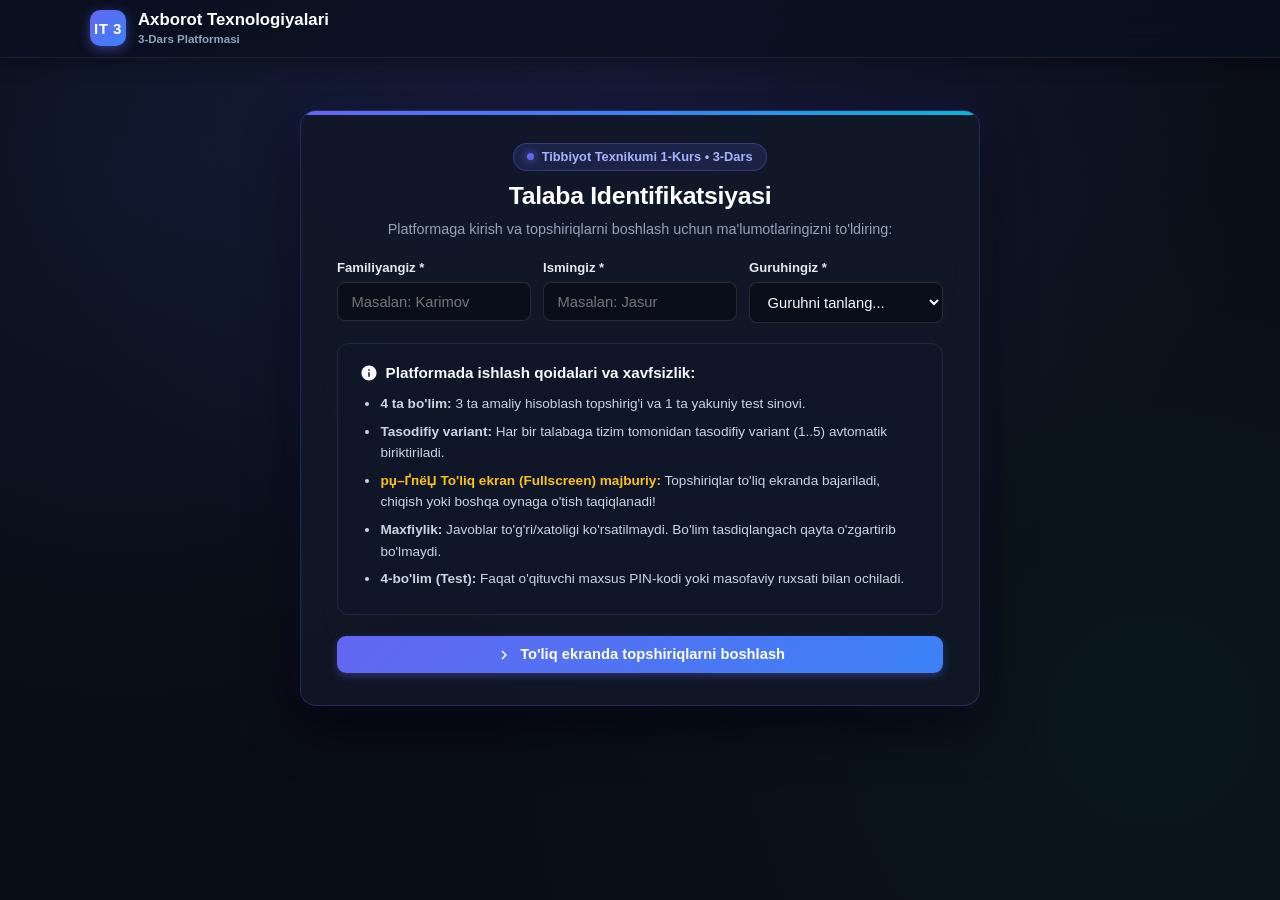
==== commit f665fab1: "fix: har bir kirish uchun alohida qator (natija ustiga yozilmaydi) Muammo: talabani aniqlash kaliti " ====
--- a/index.html
+++ b/index.html
@@ -3,7 +3,7 @@
 <head>
   <meta charset="UTF-8">
   <meta name="viewport" content="width=device-width, initial-scale=1.0">
-  <title>3-Dars: Axborot Texnologiyalari — O'quv va Test Platformasi</title>
+  <title>3-Dars: Axborot Texnologiyalari вЂ” O'quv va Test Platformasi</title>
   <link rel="stylesheet" href="css/style.css?v=20260913_dark">
   <link rel="stylesheet" href="css/student.css?v=20260913_dark">
   <link rel="icon" type="image/svg+xml" href="data:image/svg+xml,<svg xmlns='http://www.w3.org/2000/svg' viewBox='0 0 24 24' fill='%234f46e5'><path d='M12 3L1 9l11 6 9-4.91V17h2V9L12 3zm0 12.55L4.47 11 12 6.89 19.53 11 12 15.55zM6 15.5v3.45c0 2.21 2.69 4 6 4s6-1.79 6-4v-3.45c-1.57 1.02-3.66 1.55-6 1.55s-4.43-.53-6-1.55z'/></svg>">
@@ -42,7 +42,7 @@
       </div>
 
       <div style="display: flex; align-items: center; gap: 0.5rem; margin-left: auto;">
-        <button type="button" id="btnLogout" class="btn-logout" style="display: none;" title="Tizimdan chiqish — keyingi talaba kirishi uchun">
+        <button type="button" id="btnLogout" class="btn-logout" style="display: none;" title="Tizimdan chiqish вЂ” keyingi talaba kirishi uchun">
           <svg class="icon icon-sm" viewBox="0 0 24 24"><path d="M17 7l-1.41 1.41L18.17 11H8v2h10.17l-2.58 2.58L17 17l5-5zM4 5h8V3H4c-1.1 0-2 .9-2 2v14c0 1.1.9 2 2 2h8v-2H4V5z"/></svg>
           Chiqish
         </button>
@@ -100,7 +100,7 @@
             <ul class="rules-list">
               <li><strong>4 ta bo'lim:</strong> 3 ta amaliy hisoblash topshirig'i va 1 ta yakuniy test sinovi.</li>
               <li><strong>Tasodifiy variant:</strong> Har bir talabaga tizim tomonidan tasodifiy variant (1..5) avtomatik biriktiriladi.</li>
-              <li><strong class="highlight-warning">🖥️ To'liq ekran (Fullscreen) majburiy:</strong> Topshiriqlar to'liq ekranda bajariladi, chiqish yoki boshqa oynaga o'tish taqiqlanadi!</li>
+              <li><strong class="highlight-warning">рџ–ҐпёЏ To'liq ekran (Fullscreen) majburiy:</strong> Topshiriqlar to'liq ekranda bajariladi, chiqish yoki boshqa oynaga o'tish taqiqlanadi!</li>
               <li><strong>Maxfiylik:</strong> Javoblar to'g'ri/xatoligi ko'rsatilmaydi. Bo'lim tasdiqlangach qayta o'zgartirib bo'lmaydi.</li>
               <li><strong>4-bo'lim (Test):</strong> Faqat o'qituvchi maxsus PIN-kodi yoki masofaviy ruxsati bilan ochiladi.</li>
             </ul>
@@ -152,7 +152,7 @@
         </div>
 
         <div class="step-item locked" data-step="5">
-          <div class="step-num">★</div>
+          <div class="step-num">в…</div>
           <div class="step-info">
             <span class="step-title">Umumiy Natija</span>
             <span class="step-sub">Baholash</span>
@@ -211,7 +211,7 @@
           </p>
 
           <div class="pin-input-group">
-            <input type="password" id="testPinInput" class="pin-input-box" maxlength="6" placeholder="••••" autocomplete="off">
+            <input type="password" id="testPinInput" class="pin-input-box" maxlength="6" placeholder="вЂўвЂўвЂўвЂў" autocomplete="off">
             <button type="button" id="btnVerifyPin" class="btn btn-primary btn-verify-pin">
               Ruxsat olish &rarr;
             </button>
@@ -293,11 +293,11 @@
               <div id="scoreSec1" class="score-val">-</div>
             </div>
             <div class="summary-score-box">
-              <h5>2-Bo'lim (2→10)</h5>
+              <h5>2-Bo'lim (2в†’10)</h5>
               <div id="scoreSec2" class="score-val">-</div>
             </div>
             <div class="summary-score-box">
-              <h5>3-Bo'lim (10→2)</h5>
+              <h5>3-Bo'lim (10в†’2)</h5>
               <div id="scoreSec3" class="score-val">-</div>
             </div>
             <div class="summary-score-box">
@@ -315,7 +315,7 @@
             </div>
             <div>
               <span id="resGradeBadge" class="badge badge-success grade-badge-large">
-                5 — A'lo
+                5 вЂ” A'lo
               </span>
             </div>
           </div>
@@ -368,10 +368,30 @@
     </div>
   </div>
 
+  <!-- Chiroyli Cyber Bildirishnoma va Tasdiqlash Modali (In-DOM, Fullscreendan chiqarmaydi) -->
+  <div id="cyberDialogModal" class="cyber-dialog-overlay" style="display: none;">
+    <div class="cyber-dialog-box">
+      <div class="cyber-dialog-icon-wrap" id="cyberDialogIconWrap">
+        <svg id="cyberDialogIcon" viewBox="0 0 24 24"><path d="M12 2C6.48 2 2 6.48 2 12s4.48 10 10 10 10-4.48 10-10S17.52 2 12 2zm1 15h-2v-2h2v2zm0-4h-2V7h2v6z"/></svg>
+      </div>
+      <div class="cyber-dialog-badge" id="cyberDialogBadge">BILDIRISHNOMA</div>
+      <h3 class="cyber-dialog-title" id="cyberDialogTitle">Diqqat!</h3>
+      <div class="cyber-dialog-message" id="cyberDialogMessage">Avval 1-bo'limni yakunlashingiz kerak!</div>
+      <div class="cyber-dialog-actions" id="cyberDialogActions">
+        <button type="button" id="btnCyberDialogCancel" class="btn btn-outline cyber-dialog-btn-cancel" style="display: none;">
+          Bekor qilish
+        </button>
+        <button type="button" id="btnCyberDialogOk" class="btn btn-primary cyber-dialog-btn-ok">
+          Tushundim
+        </button>
+      </div>
+    </div>
+  </div>
+
   <!-- Skriptlar -->
-  <script src="js/config.js?v=20260913_dark"></script>
-  <script src="js/exercises.js?v=20260913_dark"></script>
-  <script src="js/questions.js?v=20260913_dark"></script>
-  <script src="js/student.js?v=20260913_dark"></script>
+  <script src="js/config.js?v=20260914_2"></script>
+  <script src="js/exercises.js?v=20260914_2"></script>
+  <script src="js/questions.js?v=20260914_2"></script>
+  <script src="js/student.js?v=20260914_2"></script>
 </body>
 </html>
--- a/css/student.css
+++ b/css/student.css
@@ -716,3 +716,148 @@
   border-color: rgba(239, 68, 68, 0.5);
   color: #ffffff;
 }
+
+/* ==========================================================================
+   Cyber Bildirishnoma va Tasdiqlash Modali (Custom In-DOM Alert/Confirm)
+   ========================================================================== */
+.cyber-dialog-overlay {
+  position: fixed;
+  inset: 0;
+  z-index: 100000;
+  background: rgba(4, 7, 15, 0.85);
+  backdrop-filter: blur(8px);
+  display: flex;
+  align-items: center;
+  justify-content: center;
+  padding: 1.25rem;
+  animation: cyberFadeIn 0.2s cubic-bezier(0.4, 0, 0.2, 1);
+}
+
+@keyframes cyberFadeIn {
+  from { opacity: 0; }
+  to { opacity: 1; }
+}
+
+.cyber-dialog-box {
+  background: #111827;
+  border: 1.5px solid rgba(99, 102, 241, 0.4);
+  border-radius: 20px;
+  max-width: 440px;
+  width: 100%;
+  padding: 2rem 1.75rem 1.75rem;
+  text-align: center;
+  box-shadow: 0 25px 50px -12px rgba(0, 0, 0, 0.7), 0 0 35px rgba(99, 102, 241, 0.2);
+  animation: cyberScaleIn 0.22s cubic-bezier(0.34, 1.56, 0.64, 1);
+  position: relative;
+}
+
+@keyframes cyberScaleIn {
+  from { transform: scale(0.9) translateY(10px); opacity: 0; }
+  to { transform: scale(1) translateY(0); opacity: 1; }
+}
+
+.cyber-dialog-icon-wrap {
+  width: 64px;
+  height: 64px;
+  border-radius: 50%;
+  margin: 0 auto 1rem;
+  display: flex;
+  align-items: center;
+  justify-content: center;
+  box-shadow: 0 0 25px rgba(245, 158, 11, 0.35);
+  background: rgba(245, 158, 11, 0.15);
+  color: #fbbf24;
+  border: 1.5px solid rgba(245, 158, 11, 0.4);
+}
+
+.cyber-dialog-icon-wrap svg {
+  width: 32px;
+  height: 32px;
+  fill: currentColor;
+}
+
+.cyber-dialog-icon-wrap.is-info {
+  background: rgba(59, 130, 246, 0.15);
+  color: #60a5fa;
+  border-color: rgba(59, 130, 246, 0.4);
+  box-shadow: 0 0 25px rgba(59, 130, 246, 0.35);
+}
+
+.cyber-dialog-icon-wrap.is-success {
+  background: rgba(16, 185, 129, 0.15);
+  color: #34d399;
+  border-color: rgba(16, 185, 129, 0.4);
+  box-shadow: 0 0 25px rgba(16, 185, 129, 0.35);
+}
+
+.cyber-dialog-icon-wrap.is-danger {
+  background: rgba(239, 68, 68, 0.15);
+  color: #f87171;
+  border-color: rgba(239, 68, 68, 0.4);
+  box-shadow: 0 0 25px rgba(239, 68, 68, 0.35);
+}
+
+.cyber-dialog-badge {
+  display: inline-block;
+  font-size: 0.72rem;
+  font-weight: 850;
+  letter-spacing: 1.2px;
+  color: #818cf8;
+  background: rgba(99, 102, 241, 0.15);
+  border: 1px solid rgba(99, 102, 241, 0.3);
+  padding: 0.2rem 0.65rem;
+  border-radius: 999px;
+  margin-bottom: 0.65rem;
+  text-transform: uppercase;
+}
+
+.cyber-dialog-title {
+  font-size: 1.25rem;
+  font-weight: 850;
+  color: #ffffff;
+  margin-bottom: 0.6rem;
+  line-height: 1.3;
+}
+
+.cyber-dialog-message {
+  font-size: 0.92rem;
+  color: #cbd5e1;
+  line-height: 1.55;
+  margin-bottom: 1.5rem;
+  white-space: pre-line;
+  word-break: break-word;
+}
+
+.cyber-dialog-actions {
+  display: flex;
+  gap: 0.75rem;
+  justify-content: center;
+}
+
+.cyber-dialog-btn-ok {
+  flex: 1;
+  max-width: 220px;
+  padding: 0.75rem 1.25rem;
+  font-size: 0.92rem;
+  font-weight: 800;
+  justify-content: center;
+}
+
+.cyber-dialog-btn-cancel {
+  flex: 1;
+  max-width: 180px;
+  padding: 0.75rem 1.25rem;
+  font-size: 0.92rem;
+  font-weight: 800;
+  justify-content: center;
+  background: #1e293b;
+  color: #cbd5e1;
+  border: 1.5px solid #334155;
+}
+
+.cyber-dialog-btn-cancel:hover {
+  background: #273549;
+  border-color: #475569;
+  color: #ffffff;
+}
+
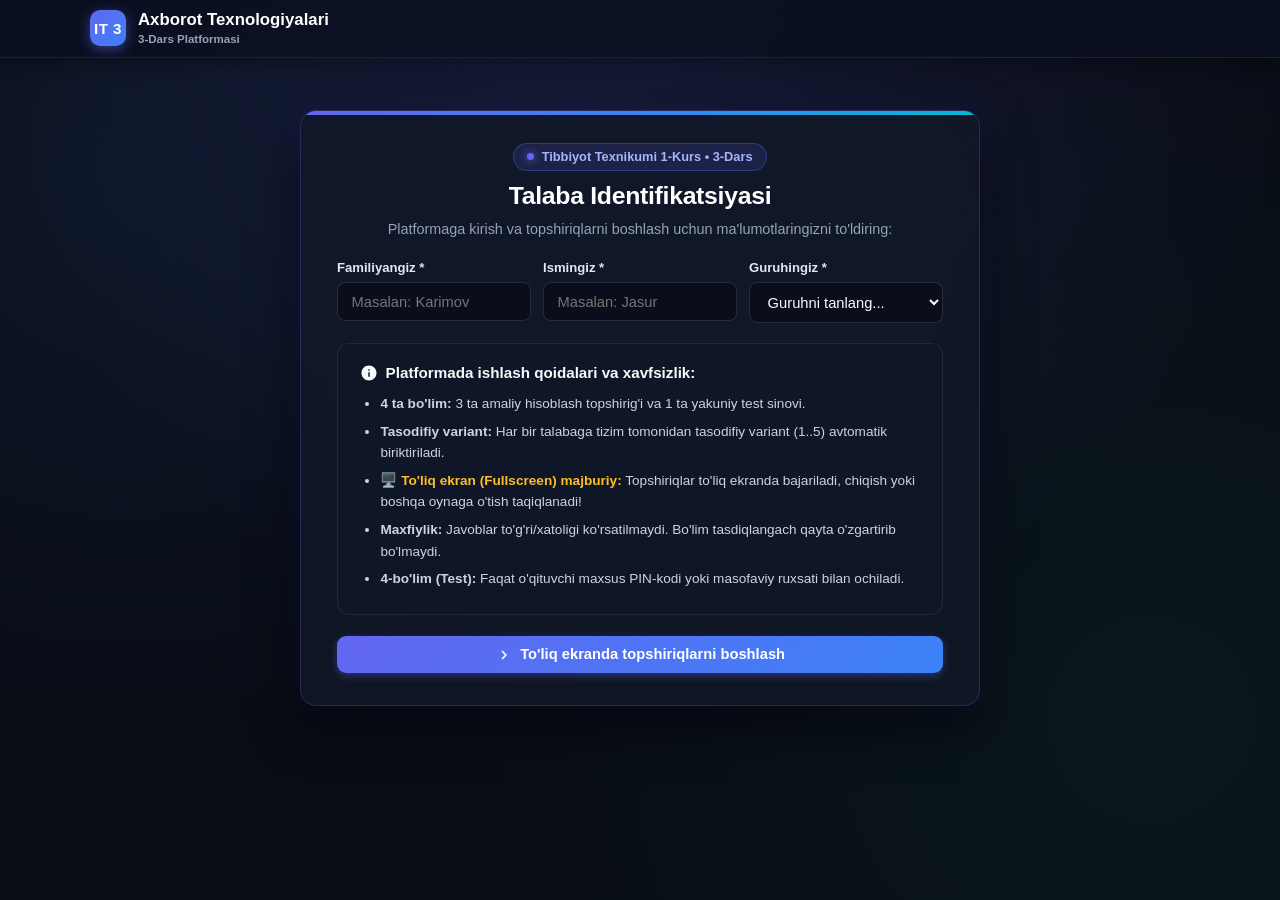
==== commit 8a504669: "fix: index.html va admin.html dagi kodlash buzilishini tiklash f665fab commitida sahifalardagi harfl" ====
--- a/index.html
+++ b/index.html
@@ -3,7 +3,7 @@
 <head>
   <meta charset="UTF-8">
   <meta name="viewport" content="width=device-width, initial-scale=1.0">
-  <title>3-Dars: Axborot Texnologiyalari вЂ” O'quv va Test Platformasi</title>
+  <title>3-Dars: Axborot Texnologiyalari — O'quv va Test Platformasi</title>
   <link rel="stylesheet" href="css/style.css?v=20260913_dark">
   <link rel="stylesheet" href="css/student.css?v=20260913_dark">
   <link rel="icon" type="image/svg+xml" href="data:image/svg+xml,<svg xmlns='http://www.w3.org/2000/svg' viewBox='0 0 24 24' fill='%234f46e5'><path d='M12 3L1 9l11 6 9-4.91V17h2V9L12 3zm0 12.55L4.47 11 12 6.89 19.53 11 12 15.55zM6 15.5v3.45c0 2.21 2.69 4 6 4s6-1.79 6-4v-3.45c-1.57 1.02-3.66 1.55-6 1.55s-4.43-.53-6-1.55z'/></svg>">
@@ -42,7 +42,7 @@
       </div>
 
       <div style="display: flex; align-items: center; gap: 0.5rem; margin-left: auto;">
-        <button type="button" id="btnLogout" class="btn-logout" style="display: none;" title="Tizimdan chiqish вЂ” keyingi talaba kirishi uchun">
+        <button type="button" id="btnLogout" class="btn-logout" style="display: none;" title="Tizimdan chiqish — keyingi talaba kirishi uchun">
           <svg class="icon icon-sm" viewBox="0 0 24 24"><path d="M17 7l-1.41 1.41L18.17 11H8v2h10.17l-2.58 2.58L17 17l5-5zM4 5h8V3H4c-1.1 0-2 .9-2 2v14c0 1.1.9 2 2 2h8v-2H4V5z"/></svg>
           Chiqish
         </button>
@@ -100,7 +100,7 @@
             <ul class="rules-list">
               <li><strong>4 ta bo'lim:</strong> 3 ta amaliy hisoblash topshirig'i va 1 ta yakuniy test sinovi.</li>
               <li><strong>Tasodifiy variant:</strong> Har bir talabaga tizim tomonidan tasodifiy variant (1..5) avtomatik biriktiriladi.</li>
-              <li><strong class="highlight-warning">рџ–ҐпёЏ To'liq ekran (Fullscreen) majburiy:</strong> Topshiriqlar to'liq ekranda bajariladi, chiqish yoki boshqa oynaga o'tish taqiqlanadi!</li>
+              <li><strong class="highlight-warning">🖥️ To'liq ekran (Fullscreen) majburiy:</strong> Topshiriqlar to'liq ekranda bajariladi, chiqish yoki boshqa oynaga o'tish taqiqlanadi!</li>
               <li><strong>Maxfiylik:</strong> Javoblar to'g'ri/xatoligi ko'rsatilmaydi. Bo'lim tasdiqlangach qayta o'zgartirib bo'lmaydi.</li>
               <li><strong>4-bo'lim (Test):</strong> Faqat o'qituvchi maxsus PIN-kodi yoki masofaviy ruxsati bilan ochiladi.</li>
             </ul>
@@ -152,7 +152,7 @@
         </div>
 
         <div class="step-item locked" data-step="5">
-          <div class="step-num">в…</div>
+          <div class="step-num">★</div>
           <div class="step-info">
             <span class="step-title">Umumiy Natija</span>
             <span class="step-sub">Baholash</span>
@@ -211,7 +211,7 @@
           </p>
 
           <div class="pin-input-group">
-            <input type="password" id="testPinInput" class="pin-input-box" maxlength="6" placeholder="вЂўвЂўвЂўвЂў" autocomplete="off">
+            <input type="password" id="testPinInput" class="pin-input-box" maxlength="6" placeholder="••••" autocomplete="off">
             <button type="button" id="btnVerifyPin" class="btn btn-primary btn-verify-pin">
               Ruxsat olish &rarr;
             </button>
@@ -293,11 +293,11 @@
               <div id="scoreSec1" class="score-val">-</div>
             </div>
             <div class="summary-score-box">
-              <h5>2-Bo'lim (2в†’10)</h5>
+              <h5>2-Bo'lim (2→10)</h5>
               <div id="scoreSec2" class="score-val">-</div>
             </div>
             <div class="summary-score-box">
-              <h5>3-Bo'lim (10в†’2)</h5>
+              <h5>3-Bo'lim (10→2)</h5>
               <div id="scoreSec3" class="score-val">-</div>
             </div>
             <div class="summary-score-box">
@@ -315,7 +315,7 @@
             </div>
             <div>
               <span id="resGradeBadge" class="badge badge-success grade-badge-large">
-                5 вЂ” A'lo
+                5 — A'lo
               </span>
             </div>
           </div>
